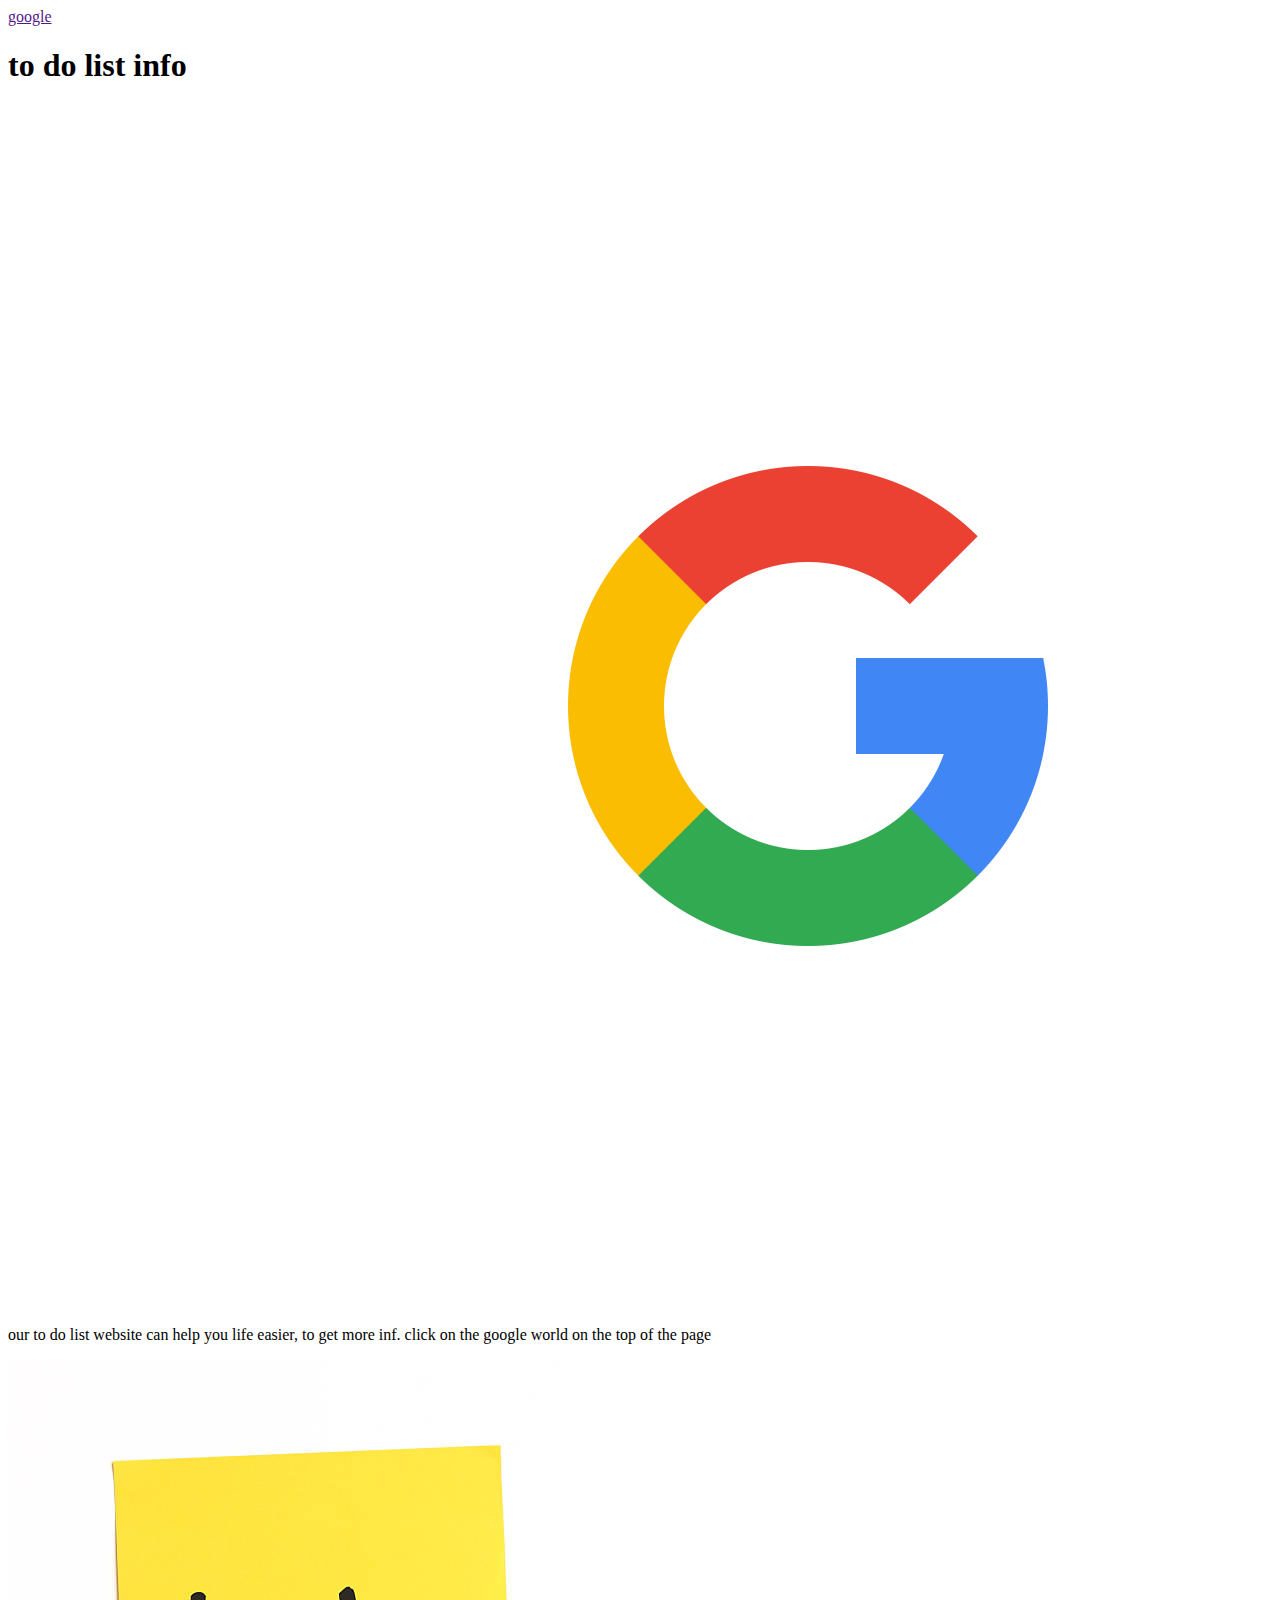
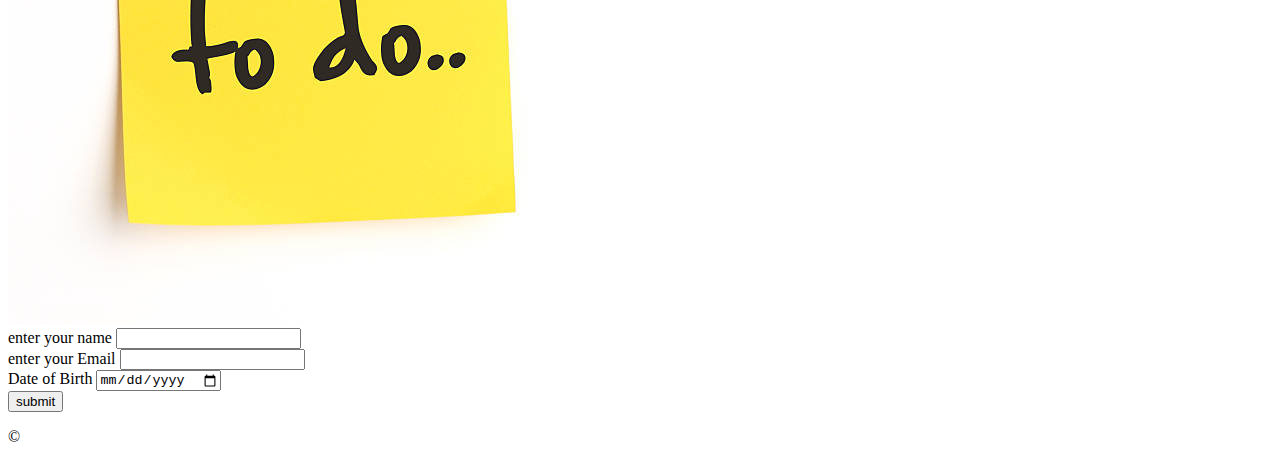
==== about.html @ c912f05c "i made changes" ====
<!DOCTYPE html>
<html lang="en">
<head>
    <meta charset="UTF-8">
    <meta http-equiv="X-UA-Compatible" content="IE=edge">
    <meta name="viewport" content="width=device-width, initial-scale=1.0">
    <title>to do list info</title>
</head>
<body>
    <header>
        <section>
            <a href=""> google </a>
        </section>
        <section>
            <h1>to do list info</h1>
        </section>
        <section>
            <img src="assist/Google-logo.png">
        </section>
    </header>
    <main>
        <section>
        <p>our to do list website can help you life easier, to get more inf. click on the google world on the top of the page </p>
        </section>
        <section>
        <img src="assist/istockphoto-504647866-612x612.jpg">
         </section>
         <section>
            <form>
                <label>enter your name</label>
                <input type="text">
            </form>
            <form>
                <label>enter your Email</label>
                <input type="text">
            </form>
            <form>
                <label>Date of Birth</label>
                <input type="date">
            </form>
         </section>
       <section>
        <button>submit</button>
       </section>
       <footer>
        <p>&copy;</p>
       </footer>
</body>
</html>
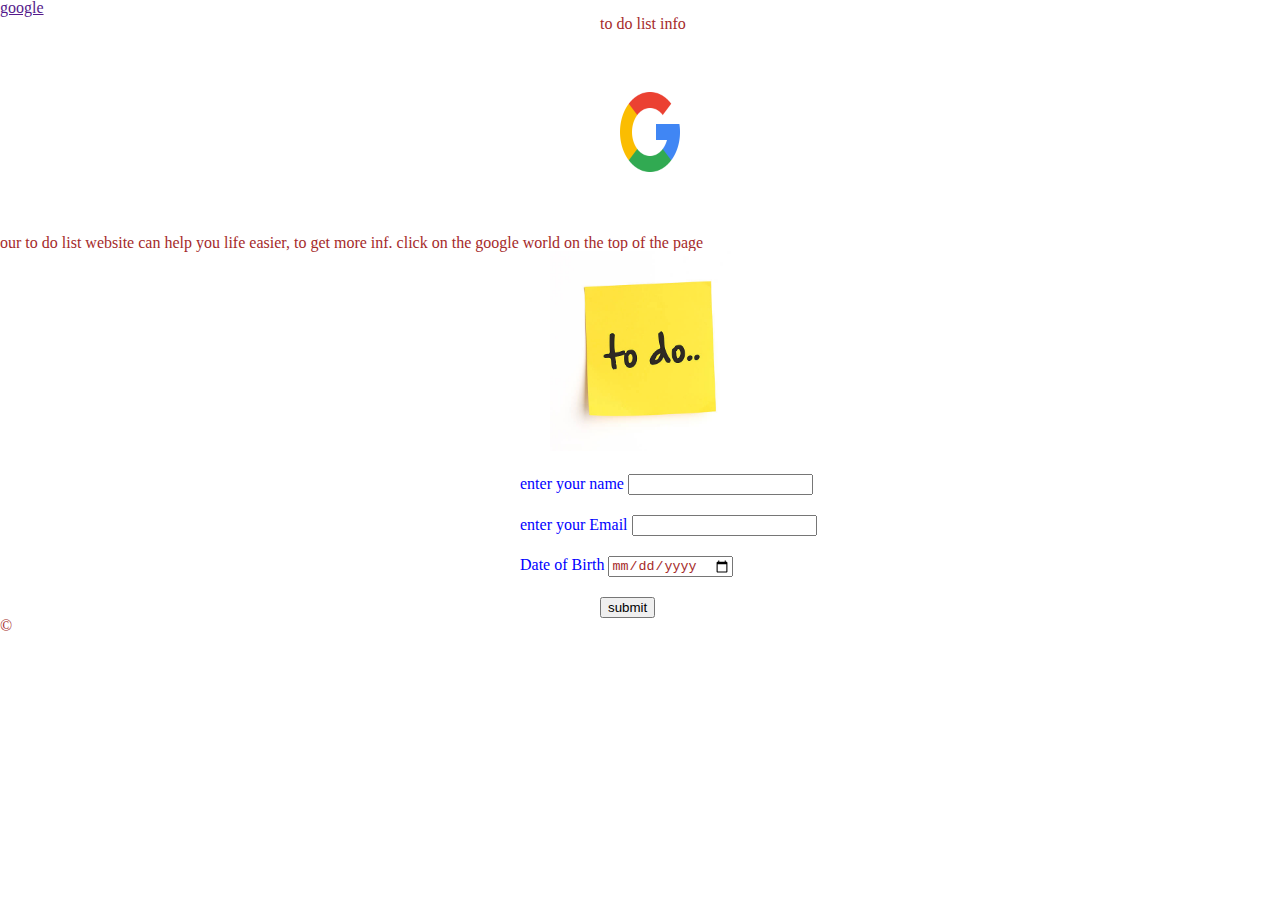
==== commit c2db37b0: "i add info to the readme file" ====
--- a/about.html
+++ b/about.html
@@ -5,6 +5,8 @@
     <meta http-equiv="X-UA-Compatible" content="IE=edge">
     <meta name="viewport" content="width=device-width, initial-scale=1.0">
     <title>to do list info</title>
+    <link rel = "stylesheet" href="css/Reset.css">
+    <link rel="stylesheet" href="css/about.css">
 </head>
 <body>
     <header>
@@ -15,7 +17,7 @@
             <h1>to do list info</h1>
         </section>
         <section>
-            <img src="assist/Google-logo.png">
+            <img src="assist/Google-logo.png" width="200" height="200">
         </section>
     </header>
     <main>
@@ -23,7 +25,7 @@
         <p>our to do list website can help you life easier, to get more inf. click on the google world on the top of the page </p>
         </section>
         <section>
-        <img src="assist/istockphoto-504647866-612x612.jpg">
+        <img src="assist/istockphoto-504647866-612x612.jpg" width="200" height="200">
          </section>
          <section>
             <form>
--- a/css/about.css
+++ b/css/about.css
@@ -0,0 +1,25 @@
+h1{
+    position: relative;
+    left: 600px ;
+    color: brown;
+}
+img{
+    position: relative;
+    left: 550px;
+}
+p{
+    color: brown;
+}
+form{
+    position: relative;
+    left: 500px;
+    color: blue;
+    margin: 20px;
+}
+input{
+    color: brown;
+}
+button{
+    position: relative;
+    left: 600px;
+}